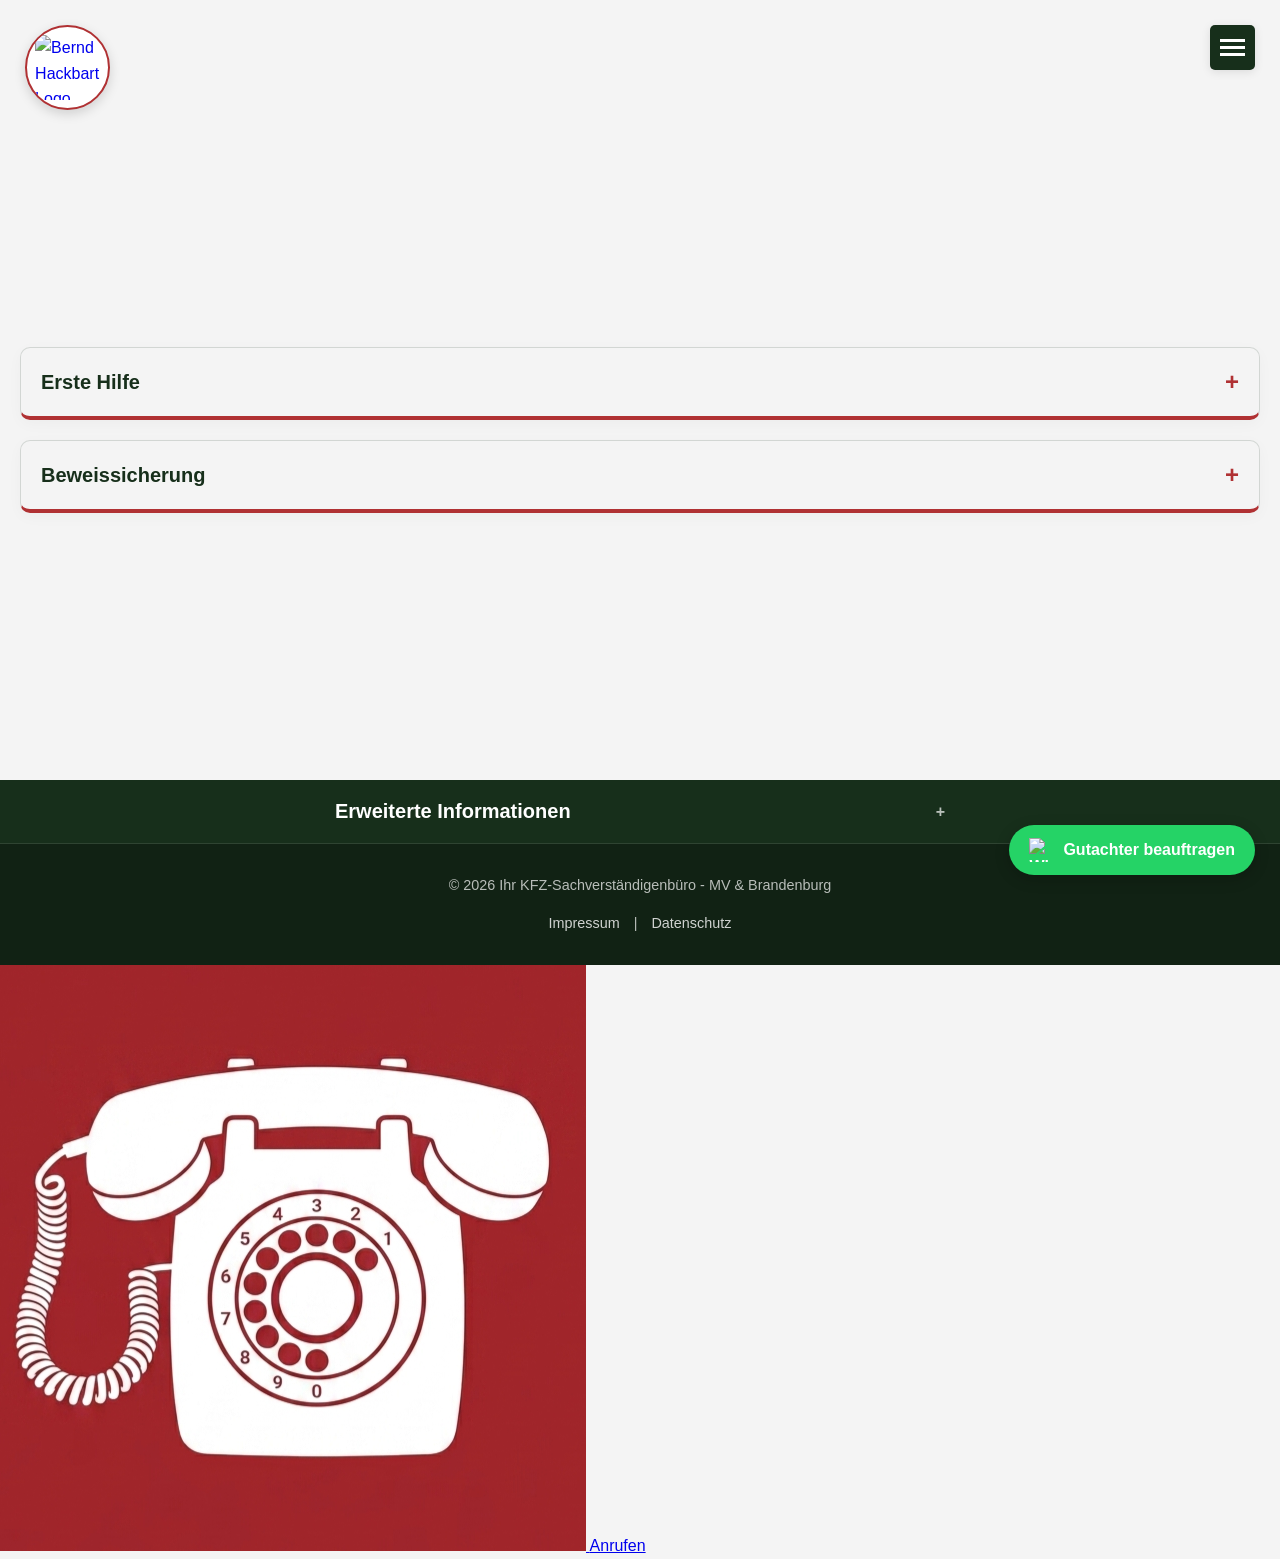
==== index.html @ ea321fab "Refactor logo link and side menu structure" ====
<!DOCTYPE html>
<html lang="de">
<head>
    <meta charset="UTF-8">
    <meta name="viewport" content="width=device-width, initial-scale=1.0">
    <title>KFZ-Gutachter Mecklenburg-Vorpommern & Brandenburg | Unfallhilfe</title>
    
    <meta name="description" content="Ihr unabhängiger KFZ-Sachverständiger in MV & Brandenburg. Schnelle Unfallhilfe, professionelle Beweissicherung & Schadengutachten. Jetzt kontaktieren!">
    
    <link rel="stylesheet" href="style.css">
</head>

<body>

<a href="index.html" class="logo-link">
    <div class="logo-circle">
        <img src="Bilder/logo.png" alt="Bernd Hackbarth Logo">
    </div>
</a>

<div id="menu-icon">
    <div class="bar"></div>
    <div class="bar"></div>
    <div class="bar"></div>
</div>

<div id="side-menu">
    <a href="index.html">Startseite</a>
    <a href="kontakt.html">Kontakt</a> <a href="leistungen.html">Leistungen</a>
    <a href="galerie.html">Fotogalerie</a>
    <a href="erfahrungen.html">Erfahrungen von Kunden</a>
</div>

<main class="content">
    <div class="minimal-wrap">
        
        <div class="acc-card">
            <button class="acc-header-btn">Erste Hilfe <span class="acc-icon">+</span></button>
            <div class="acc-panel">
                <ol>
                    <li><strong>Unfallstelle absichern:</strong> Warnweste, Warnblinkanlage, Warndreieck.</li>
                    <li><strong>Erste Hilfe:</strong> Verletzten helfen und 112 rufen.</li>
                    <li><strong>Polizei:</strong> Bei Schäden 110 wählen.</li>
                </ol>
            </div>
        </div>

        <div class="acc-card">
            <button class="acc-header-btn">Beweissicherung <span class="acc-icon">+</span></button>
            <div class="acc-panel">
                <ol>
                    <li><strong>Fotos:</strong> Unfallstelle und Schäden dokumentieren.</li>
                    <li><strong>Daten:</strong> Kennzeichen und Zeugen notieren.</li>
                    <li><strong>Keine Unterschrift:</strong> Keine Schuldanerkenntnisse vor Ort.</li>
                </ol>
            </div>
        </div>

    </div>
</main>

<div style="width: 100%; background-color: #172F1B; border-bottom: 1px solid rgba(255,255,255,0.1);">
    <button class="extra-info-btn acc-header-btn">
        Erweiterte Informationen <span class="acc-icon" style="font-size: 1rem; color: rgba(255,255,255,0.7);">+</span>
    </button>
    
    <div class="acc-panel" style="background-color: rgba(255, 255, 255, 0.95); color: #172F1B;">
        <div style="max-width: 650px; margin: 0 auto; padding: 30px 20px;">
            <h1>Ihr unabhängiger KFZ-Sachverständiger in MV & Brandenburg</h1>
            <p>Wir helfen Ihnen bei unverschuldeten Unfällen. Neutral, unabhängig und schnell vor Ort in ganz Mecklenburg-Vorpommern und Brandenburg.</p>
        </div>
    </div>
</div>

<footer>
    <div class="container">
        <span>© 2026 Ihr KFZ-Sachverständigenbüro - MV & Brandenburg</span>
        <div style="margin-top: 15px;">
            <a href="impressum.html">Impressum</a> |
            <a href="datenschutz.html">Datenschutz</a>
        </div>
    </div>
</footer>

<script src="script.js" defer></script>

<a href="https://wa.me/4915205270675" class="whatsapp-widget" target="_blank">
    <img src="https://upload.wikimedia.org/wikipedia/commons/6/6b/WhatsApp.svg" alt="WhatsApp">
    <span>Gutachter beauftragen</span>
</a>

<a href="tel:039812629866" class="phone-widget">
    <img src="Bilder/1781296524343.png" alt="Anrufen" class="phone-btn-img">
    <span>Anrufen</span>
</a>

</body>
</html>
---- style.css ----
/* ==========================================================================
1. GLOBALE EINSTELLUNGEN & RESET
========================================================================== */
* {
    margin: 0;
    padding: 0;
    box-sizing: border-box;
}

body {
    font-family: 'Helvetica Neue', Arial, sans-serif;
    background-color: #f4f4f4;
    color: #172F1B;
    line-height: 1.6;
}

.container {
    width: 90%;
    max-width: 1200px;
    margin: 0 auto;
    padding: 0 15px;
}

/* ==========================================================================
2. HERO-BEREICH & VIDEO-HINTERGRUND (Falls verwendet)
========================================================================== */
.hero {
    position: relative;
    height: 80vh;
    min-height: 500px;
    display: flex;
    align-items: center;
    justify-content: center;
    text-align: center;
    color: white;
    overflow: hidden;
}

.hero video {
    position: absolute;
    top: 50%;
    left: 50%;
    min-width: 100%;
    min-height: 100%;
    width: auto;
    height: auto;
    z-index: 1;
    transform: translate(-50%, -50%);
    object-fit: cover;
}

.hero-overlay {
    position: absolute;
    top: 0;
    left: 0;
    width: 100%;
    height: 100%;
    background-color: rgba(0, 0, 0, 0.4);
    z-index: 2;
}

/* ==========================================================================
3. BRANDING / DAS NEUE RUNDE LOGO
========================================================================== */
.logo-link {
    position: absolute;
    top: 25px;
    left: 25px;
    z-index: 1000;
    text-decoration: none;
}

.logo-circle {
    width: 85px;
    height: 85px;
    background-color: #ffffff;
    border-radius: 50%;
    display: flex;
    align-items: center;
    justify-content: center;
    overflow: hidden;
    box-shadow: 0 4px 12px rgba(0, 0, 0, 0.15);
    border: 2px solid #B03133; /* Roter Rahmen, passend zu deiner Akzentfarbe */
    transition: transform 0.3s ease, box-shadow 0.3s ease;
}

.logo-circle:hover {
    transform: scale(1.05);
    box-shadow: 0 6px 16px rgba(0, 0, 0, 0.2);
}

.logo-circle img {
    width: 80%;
    height: 80%;
    object-fit: contain; /* Verhindert das Verzerren des Logos */
}

/* ==========================================================================
4. NAVIGATION & MENÜ-ICON
========================================================================== */
#menu-icon {
    position: absolute;
    top: 25px;
    right: 25px;
    z-index: 1001;
    cursor: pointer;
    background: #172F1B;
    padding: 10px;
    border-radius: 5px;
    box-shadow: 0 2px 10px rgba(0,0,0,0.1);
}

#menu-icon .bar {
    width: 25px;
    height: 3px;
    background-color: white;
    margin: 4px 0;
    transition: 0.4s;
}

#side-menu {
    height: 100%;
    width: 0;
    position: fixed;
    z-index: 1000;
    top: 0;
    right: 0;
    background-color: #172F1B;
    overflow-x: hidden;
    transition: 0.5s;
    padding-top: 80px;
    box-shadow: -5px 0 15px rgba(0,0,0,0.1);
}

#side-menu a {
    padding: 15px 30px;
    text-decoration: none;
    font-size: 1.15rem;
    color: rgba(255, 255, 255, 0.85);
    display: block;
    transition: 0.3s;
    font-weight: bold;
    border-bottom: 1px solid rgba(255,255,255,0.05);
}

#side-menu a:hover {
    color: white;
    background-color: rgba(255,255,255,0.05);
    padding-left: 35px;
}

/* ==========================================================================
5. MAIN CONTENT LAYOUT
========================================================================== */
.content {
    min-height: calc(100vh - 120px);
    display: flex;
    align-items: center;
    justify-content: center;
    padding: 140px 20px 60px 20px; /* Oben genug Platz wegen des Logos */
}

/* ==========================================================================
6. FOOTER STYLING
========================================================================== */
footer {
    background-color: #112214;
    color: rgba(255, 255, 255, 0.7);
    padding: 30px 0;
    text-align: center;
    font-size: 0.9rem;
}

footer a {
    color: rgba(255, 255, 255, 0.8);
    text-decoration: none;
    margin: 0 10px;
    transition: color 0.3s;
}

footer a:hover {
    color: white;
}

/* ==========================================================================
7. WHATSAPP FLOATING WIDGET
========================================================================== */
.whatsapp-widget {
    position: fixed;
    bottom: 25px;
    right: 25px;
    background-color: #25D366;
    color: white;
    text-decoration: none;
    padding: 12px 20px;
    border-radius: 50px;
    display: flex;
    align-items: center;
    gap: 10px;
    font-weight: bold;
    box-shadow: 0 4px 15px rgba(0, 0, 0, 0.2);
    z-index: 999;
    transition: transform 0.3s ease, background-color 0.3s ease;
}

.whatsapp-widget:hover {
    transform: scale(1.05);
    background-color: #20ba5a;
}

.whatsapp-widget img {
    width: 24px;
    height: 24px;
}

/* ==========================================================================
8. ZENTRIERTE AKKORDEONS & ZUSATZ-BUTTON
========================================================================== */
.minimal-wrap { 
    width: 100%; \n    max-width: 650px; \n    margin: 0 auto; \n    display: flex; \n    flex-direction: column; \n    justify-content: center; \n}

.acc-card {
    background: transparent; 
    border: 1px solid rgba(23, 47, 27, 0.15); 
    border-radius: 10px;
    box-shadow: 0 4px 15px rgba(0,0,0,0.03);
    border-bottom: 4px solid #B03133;
    overflow: hidden;
}

.acc-card:first-child { margin-bottom: 20px; }

.acc-header-btn {
    width: 100%; background: none; border: none; padding: 20px;
    text-align: left; font-size: 1.25rem; font-weight: bold; color: #172F1B;
    cursor: pointer; display: flex; justify-content: space-between; align-items: center;
}

.acc-panel { 
    display: none; 
    padding: 0 20px 20px 20px; 
    background: transparent;
}

.acc-panel ol {
    padding-left: 20px;
}

.acc-panel li {
    margin-bottom: 12px;
    color: #333;
}

.acc-panel li a {
    color: #B03133;
    text-decoration: none;
    font-weight: bold;
}

.acc-icon {
    font-size: 1.5rem;
    color: #B03133;
    transition: transform 0.3s;
}

.extra-info-btn {
    color: white;
    max-width: 650px;
    margin: 0 auto;
}

/* ==========================================================================
9. RESPONSIVE DESIGN (MOBILOPTIMIERUNG)
========================================================================== */
@media (max-width: 600px) {
    .logo-circle {
        width: 65px;
        height: 65px;
        top: 15px;
        left: 15px;
    }
    
    .logo-link {
        top: 15px;
        left: 15px;
    }

    #menu-icon {
        top: 15px;
        right: 15px;
        padding: 8px;
    }

    .content {
        padding-top: 110px; /* Weniger Abstand nach oben auf Mobilgeräten */
    }

    .whatsapp-widget span {
        display: none; /* Text ausblenden, nur Icon anzeigen auf kleinen Displays */
    }

    .whatsapp-widget {
        padding: 12px;
        border-radius: 50%;
        bottom: 20px;
        right: 20px;
    }

    .whatsapp-widget img {
        width: 34px;
        height: 34px;
    }
}
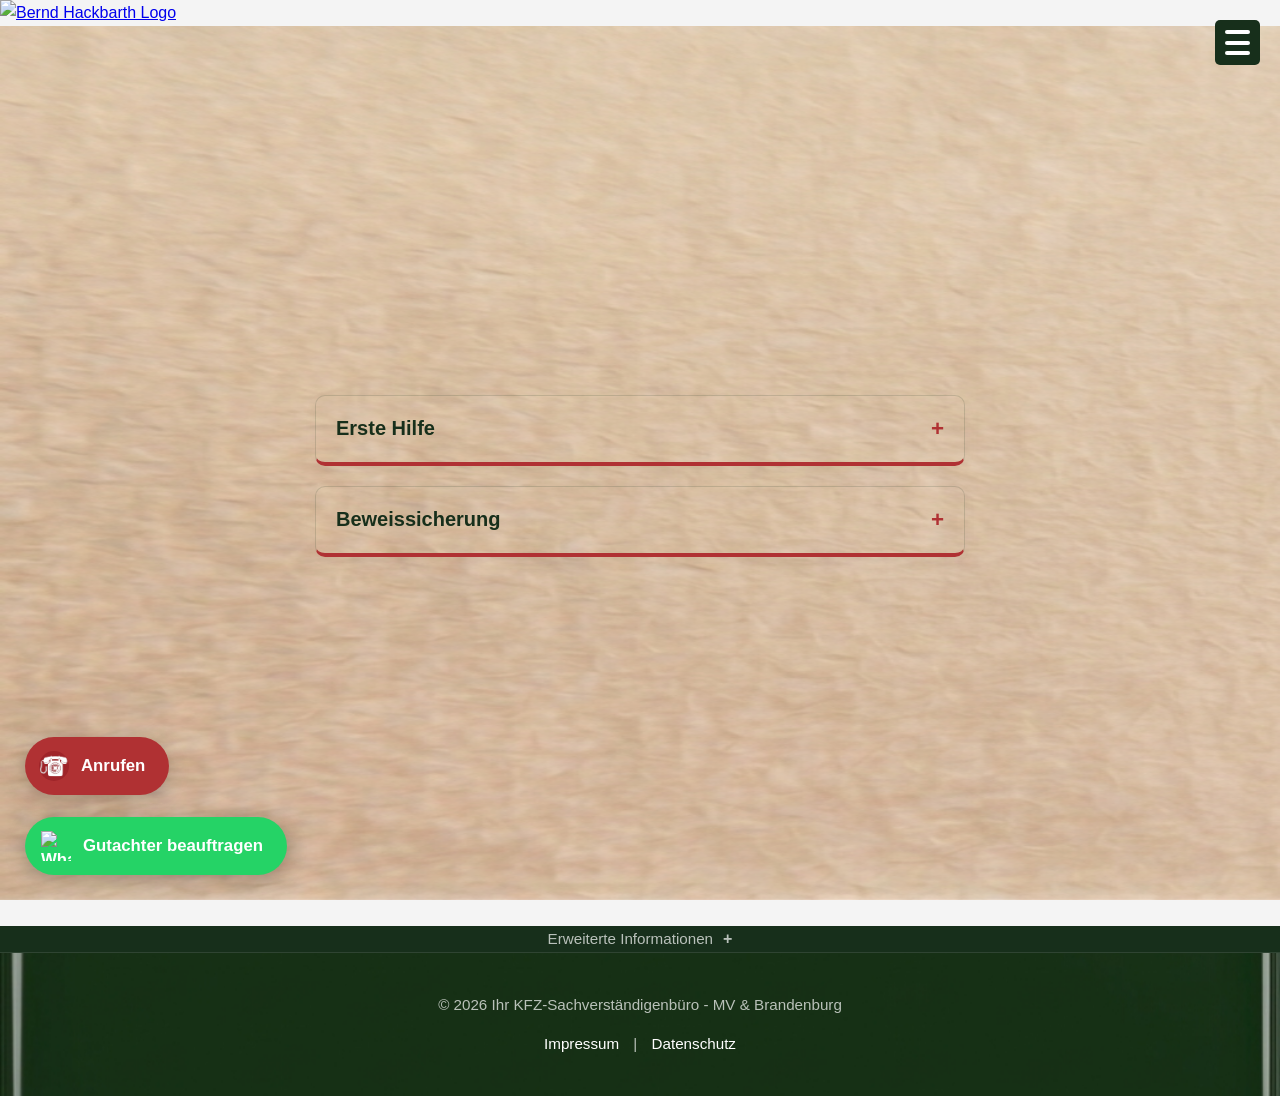
==== commit 9c240d37: "Refactor logo link and update menu items" ====
--- a/index.html
+++ b/index.html
@@ -12,10 +12,8 @@
 
 <body>
 
-<a href="index.html" class="logo-link">
-    <div class="logo-circle">
-        <img src="Bilder/logo.png" alt="Bernd Hackbarth Logo">
-    </div>
+<a href="index.html" class="logo-container">
+    <img src="Bilder/logo.png" alt="Bernd Hackbarth Logo">
 </a>
 
 <div id="menu-icon">
@@ -26,7 +24,8 @@
 
 <div id="side-menu">
     <a href="index.html">Startseite</a>
-    <a href="kontakt.html">Kontakt</a> <a href="leistungen.html">Leistungen</a>
+    <a href="kontakt.html">Contact</a>
+    <a href="leistungen.html">Leistungen</a>
     <a href="galerie.html">Fotogalerie</a>
     <a href="erfahrungen.html">Erfahrungen von Kunden</a>
 </div>
--- a/style.css
+++ b/style.css
@@ -22,7 +22,7 @@
 }
 
 /* ==========================================================================
-2. HERO-BEREICH & VIDEO-HINTERGRUND (Falls verwendet)
+2. HERO-BEREICH & VIDEO-HINTERGRUND
 ========================================================================== */
 .hero {
     position: relative;
@@ -55,169 +55,206 @@
     left: 0;
     width: 100%;
     height: 100%;
-    background-color: rgba(0, 0, 0, 0.4);
+    background: rgba(23, 47, 27, 0.7);
     z-index: 2;
 }
 
-/* ==========================================================================
-3. BRANDING / DAS NEUE RUNDE LOGO
-========================================================================== */
-.logo-link {
-    position: absolute;
-    top: 25px;
-    left: 25px;
-    z-index: 1000;
+.hero .container {
+    position: relative;
+    z-index: 3;
+}
+
+.region-badge {
+    display: inline-block;
+    background-color: #B03133;
+    color: white;
+    padding: 6px 15px;
+    border-radius: 20px;
+    font-weight: bold;
+    font-size: 0.9rem;
+    margin-bottom: 20px;
+    text-transform: uppercase;
+    letter-spacing: 1px;
+}
+
+.hero h1 {
+    font-size: 2.8rem;
+    font-weight: 700;
+    margin-bottom: 20px;
+    text-shadow: 2px 2px 4px rgba(0,0,0,0.6);
+}
+
+.promo-text {
+    font-size: 1.25rem;
+    max-width: 800px;
+    margin: 0 auto 30px auto;
+    text-shadow: 1px 1px 2px rgba(0,0,0,0.5);
+}
+
+.cta-button {
+    display: inline-block;
+    background-color: #B03133;
+    color: white !important;
     text-decoration: none;
-}
-
-.logo-circle {
-    width: 85px;
-    height: 85px;
-    background-color: #ffffff;
-    border-radius: 50%;
+    padding: 16px 32px;
+    font-size: 1.2rem;
+    font-weight: bold;
+    border-radius: 5px;
+    box-shadow: 0 4px 15px rgba(176, 49, 51, 0.4);
+    transition: transform 0.2s, background-color 0.2s;
+}
+
+.cta-button:hover {
+    background-color: #8c2426;
+    transform: translateY(-2px);
+}
+
+/* ==========================================================================
+3. HAUPTINHALT & PAPIERHINTERGRUND (FIXIERT & GESTRECKT)
+========================================================================== */
+.content {
+    background-image: url('Bilder/1781190149157(2).png');
+    background-position: center center;
+    background-repeat: no-repeat;
+    background-size: 100% 100%; 
+    background-attachment: fixed;
+    min-height: 100vh;
     display: flex;
     align-items: center;
     justify-content: center;
-    overflow: hidden;
-    box-shadow: 0 4px 12px rgba(0, 0, 0, 0.15);
-    border: 2px solid #B03133; /* Roter Rahmen, passend zu deiner Akzentfarbe */
-    transition: transform 0.3s ease, box-shadow 0.3s ease;
-}
-
-.logo-circle:hover {
-    transform: scale(1.05);
-    box-shadow: 0 6px 16px rgba(0, 0, 0, 0.2);
-}
-
-.logo-circle img {
-    width: 80%;
-    height: 80%;
-    object-fit: contain; /* Verhindert das Verzerren des Logos */
-}
-
-/* ==========================================================================
-4. NAVIGATION & MENÜ-ICON
-========================================================================== */
-#menu-icon {
-    position: absolute;
-    top: 25px;
-    right: 25px;
-    z-index: 1001;
-    cursor: pointer;
-    background: #172F1B;
-    padding: 10px;
-    border-radius: 5px;
-    box-shadow: 0 2px 10px rgba(0,0,0,0.1);
-}
-
-#menu-icon .bar {
-    width: 25px;
-    height: 3px;
-    background-color: white;
-    margin: 4px 0;
-    transition: 0.4s;
-}
-
-#side-menu {
-    height: 100%;
-    width: 0;
-    position: fixed;
-    z-index: 1000;
-    top: 0;
-    right: 0;
-    background-color: #172F1B;
-    overflow-x: hidden;
-    transition: 0.5s;
-    padding-top: 80px;
-    box-shadow: -5px 0 15px rgba(0,0,0,0.1);
-}
-
-#side-menu a {
-    padding: 15px 30px;
-    text-decoration: none;
-    font-size: 1.15rem;
-    color: rgba(255, 255, 255, 0.85);
-    display: block;
-    transition: 0.3s;
-    font-weight: bold;
-    border-bottom: 1px solid rgba(255,255,255,0.05);
-}
-
-#side-menu a:hover {
-    color: white;
-    background-color: rgba(255,255,255,0.05);
-    padding-left: 35px;
-}
-
-/* ==========================================================================
-5. MAIN CONTENT LAYOUT
-========================================================================== */
-.content {
-    min-height: calc(100vh - 120px);
-    display: flex;
-    align-items: center;
-    justify-content: center;
-    padding: 140px 20px 60px 20px; /* Oben genug Platz wegen des Logos */
-}
-
-/* ==========================================================================
-6. FOOTER STYLING
-========================================================================== */
-footer {
-    background-color: #112214;
-    color: rgba(255, 255, 255, 0.7);
-    padding: 30px 0;
-    text-align: center;
-    font-size: 0.9rem;
-}
-
-footer a {
-    color: rgba(255, 255, 255, 0.8);
-    text-decoration: none;
-    margin: 0 10px;
-    transition: color 0.3s;
-}
-
-footer a:hover {
-    color: white;
-}
-
-/* ==========================================================================
-7. WHATSAPP FLOATING WIDGET
+    padding: 40px 0;
+}
+
+/* ==========================================================================
+4. WHATSAPP & TELEFON WIDGETS (VERGRÖSSERT)
 ========================================================================== */
 .whatsapp-widget {
     position: fixed;
     bottom: 25px;
-    right: 25px;
-    background-color: #25D366;
-    color: white;
+    left: 25px;
+    background-color: #25d366;
+    color: white;
+    padding: 14px 24px 14px 16px; /* Mehr Padding für einen größeren Button */
+    border-radius: 50px;
+    display: flex;
+    align-items: center;
+    gap: 12px;
     text-decoration: none;
-    padding: 12px 20px;
+    font-weight: bold;
+    font-size: 1.05rem; /* Schrift etwas größer */
+    box-shadow: 0 4px 20px rgba(0,0,0,0.25);
+    z-index: 9999;
+    transition: transform 0.3s ease;
+}
+
+.whatsapp-widget:hover { transform: scale(1.05); }
+.whatsapp-widget img { width: 30px; height: 30px; } /* Icon vergrößert */
+
+.phone-widget {
+    position: fixed;
+    bottom: 105px; /* Höher gesetzt, damit Platz zum größeren WhatsApp-Button ist */
+    left: 25px;
+    background-color: #B03133; 
+    color: white;
+    padding: 14px 24px 14px 14px; /* Innenabstand erhöht */
     border-radius: 50px;
     display: flex;
     align-items: center;
-    gap: 10px;
-    font-weight: bold;
-    box-shadow: 0 4px 15px rgba(0, 0, 0, 0.2);
-    z-index: 999;
-    transition: transform 0.3s ease, background-color 0.3s ease;
-}
-
-.whatsapp-widget:hover {
-    transform: scale(1.05);
-    background-color: #20ba5a;
-}
-
-.whatsapp-widget img {
-    width: 24px;
-    height: 24px;
+    gap: 12px;
+    text-decoration: none;
+    font-weight: bold;
+    font-size: 1.05rem;
+    box-shadow: 0 4px 20px rgba(0,0,0,0.25);
+    z-index: 9999;
+    transition: transform 0.3s ease;
+    overflow: hidden; /* Schneidet das Bild sauber ab, wenn es rund wird */
+}
+.phone-widget:hover { transform: scale(1.05); background-color: #8c2426; }
+
+/* Telefon-Bild füllt jetzt auf Mobilgeräten den kompletten runden Button aus */
+.phone-btn-img { 
+    width: 30px; 
+    height: 30px; 
+    border-radius: 50%; 
+    object-fit: cover; 
+}
+
+/* ==========================================================================
+5. NAVIGATION
+========================================================================== */
+#menu-icon {
+    position: fixed; top: 20px; right: 20px; width: 45px; height: 45px;
+    background-color: #172F1B; border-radius: 5px; padding: 10px; cursor: pointer;
+    z-index: 10001; display: flex; flex-direction: column; justify-content: space-between;
+}
+#menu-icon .bar { width: 100%; height: 4px; background-color: white; border-radius: 2px; }
+
+#side-menu {
+    position: fixed; top: 0; right: -250px; width: 250px; height: 100%;
+    background-color: #172F1B; padding-top: 80px; z-index: 10000; transition: 0.4s;
+}
+#side-menu a { display: block; padding: 15px 25px; color: white; text-decoration: none; border-bottom: 1px solid rgba(255,255,255,0.05); }
+
+/* ==========================================================================
+6. FOOTER
+========================================================================== */
+footer {
+    background-image: url('Bilder/1781263694012(1).png');
+    background-position: center center;
+    background-size: cover; 
+    color: rgba(255,255,255,0.7);
+    padding: 40px 0;
+    text-align: center;
+    font-size: 0.95rem;
+    border-top: none;
+}
+footer a { color: white; text-decoration: none; margin: 0 10px; }
+footer a:hover { color: #B03133; }
+
+/* ==========================================================================
+7. RESPONSIVE (MOBIL-VORSCHRIFTEN GEÄNDERT)
+========================================================================== */
+@media (max-width: 768px) {
+    .hero h1 { font-size: 1.9rem; }
+    
+    /* Blendet auf dem Smartphone die Texte aus */
+    .whatsapp-widget span, .phone-widget span { display: none; }
+    
+    /* Macht die Buttons auf dem Handy zu großen, perfekten Kreisen */
+    .whatsapp-widget, .phone-widget { 
+        padding: 0; 
+        width: 60px;   /* Deutlich größer auf dem Handy (vorher 49px) */
+        height: 60px;  /* Deutlich größer auf dem Handy (vorher 49px) */
+        justify-content: center; 
+        border-radius: 50%; 
+    }
+    
+    /* Das Telefon-Bild nimmt jetzt 100% des runden Buttons ein und verdrängt den roten Rand */
+    .phone-widget .phone-btn-img {
+        width: 100%;
+        height: 100%;
+        border-radius: 50%;
+        object-fit: cover;
+    }
+    
+    /* Passt das WhatsApp-Icon auf dem Handy proportional an */
+    .whatsapp-widget img {
+        width: 34px;
+        height: 34px;
+    }
 }
 
 /* ==========================================================================
 8. ZENTRIERTE AKKORDEONS & ZUSATZ-BUTTON
 ========================================================================== */
 .minimal-wrap { 
-    width: 100%; \n    max-width: 650px; \n    margin: 0 auto; \n    display: flex; \n    flex-direction: column; \n    justify-content: center; \n}
+    width: 100%; 
+    max-width: 650px; 
+    margin: 0 auto; 
+    display: flex; 
+    flex-direction: column; 
+    justify-content: center; 
+}
 
 .acc-card {
     background: transparent; 
@@ -239,75 +276,17 @@
 .acc-panel { 
     display: none; 
     padding: 0 20px 20px 20px; 
-    background: transparent;
-}
-
-.acc-panel ol {
-    padding-left: 20px;
-}
-
-.acc-panel li {
-    margin-bottom: 12px;
-    color: #333;
-}
-
-.acc-panel li a {
-    color: #B03133;
-    text-decoration: none;
-    font-weight: bold;
-}
-
-.acc-icon {
-    font-size: 1.5rem;
-    color: #B03133;
-    transition: transform 0.3s;
-}
-
+    background: transparent; 
+    color: #172F1B; 
+}
+
+.acc-icon { font-size: 1.4rem; color: #B03133; font-weight: bold; }
+
+/* FLACHER ZENTRIERTER BUTTON */
 .extra-info-btn {
-    color: white;
-    max-width: 650px;
-    margin: 0 auto;
-}
-
-/* ==========================================================================
-9. RESPONSIVE DESIGN (MOBILOPTIMIERUNG)
-========================================================================== */
-@media (max-width: 600px) {
-    .logo-circle {
-        width: 65px;
-        height: 65px;
-        top: 15px;
-        left: 15px;
-    }
-    
-    .logo-link {
-        top: 15px;
-        left: 15px;
-    }
-
-    #menu-icon {
-        top: 15px;
-        right: 15px;
-        padding: 8px;
-    }
-
-    .content {
-        padding-top: 110px; /* Weniger Abstand nach oben auf Mobilgeräten */
-    }
-
-    .whatsapp-widget span {
-        display: none; /* Text ausblenden, nur Icon anzeigen auf kleinen Displays */
-    }
-
-    .whatsapp-widget {
-        padding: 12px;
-        border-radius: 50%;
-        bottom: 20px;
-        right: 20px;
-    }
-
-    .whatsapp-widget img {
-        width: 34px;
-        height: 34px;
-    }
-}
+    width: 100%; background-color: #172F1B; color: rgba(255,255,255,0.7);
+    padding: 4px 25px; font-size: 0.95rem; font-weight: normal;
+    display: flex; justify-content: center; align-items: center; gap: 10px; cursor: pointer; border: none;
+}
+
+}
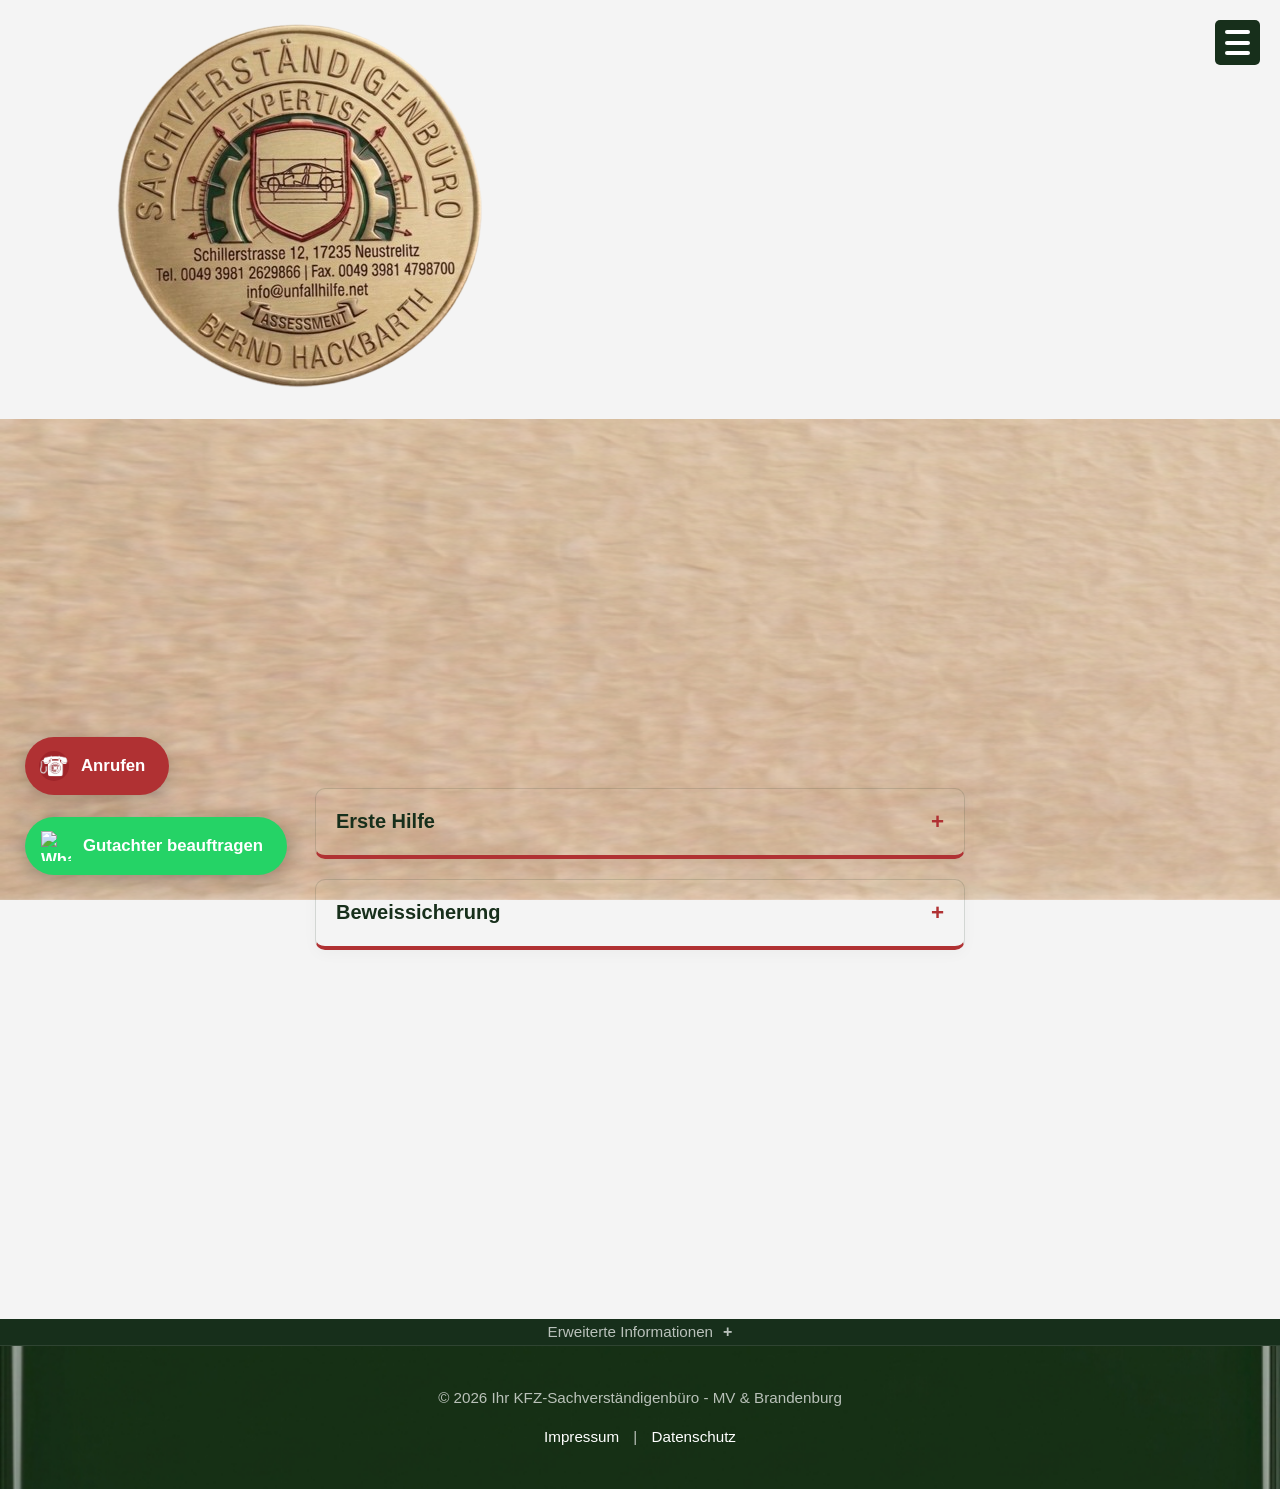
==== commit 8c713b8c: "Fix logo image filename case sensitivity" ====
--- a/index.html
+++ b/index.html
@@ -13,7 +13,7 @@
 <body>
 
 <a href="index.html" class="logo-container">
-    <img src="Bilder/logo.png" alt="Bernd Hackbarth Logo">
+    <img src="Bilder/Logo.png" alt="Bernd Hackbarth Logo">
 </a>
 
 <div id="menu-icon">
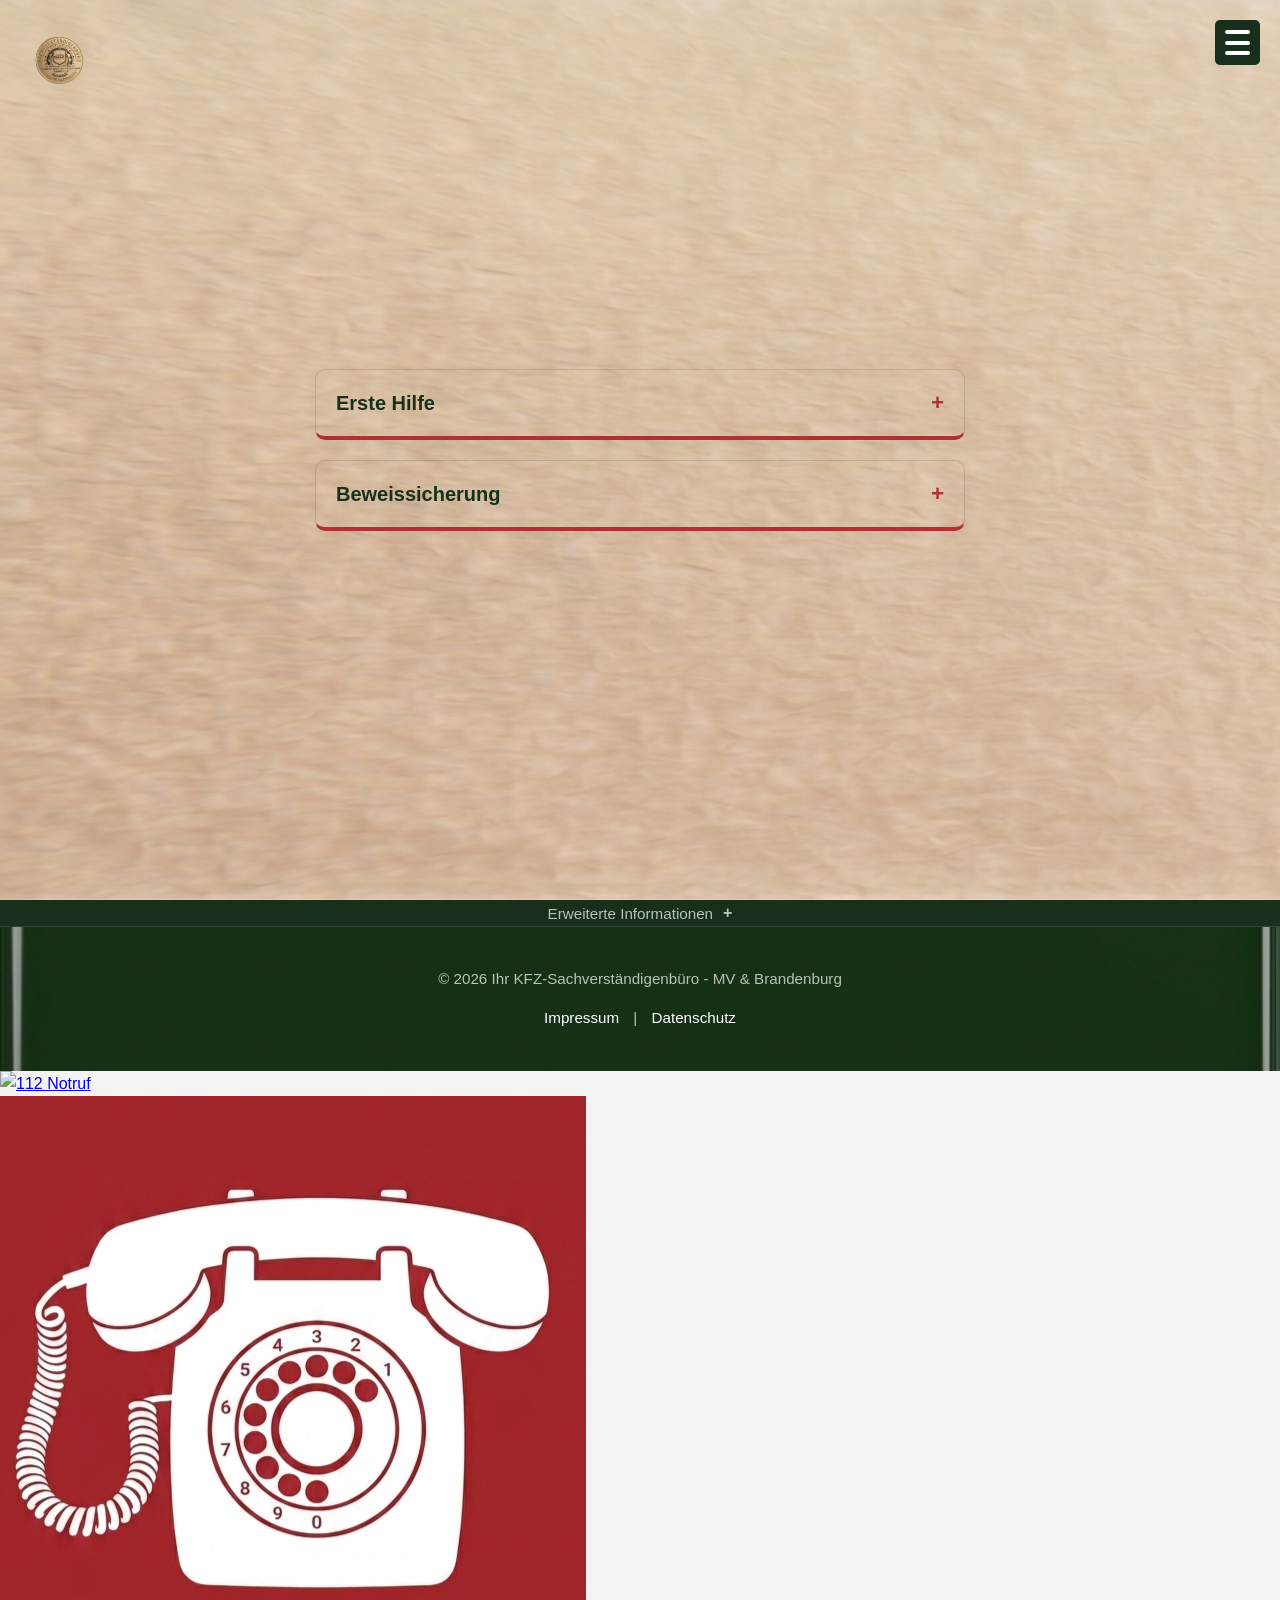
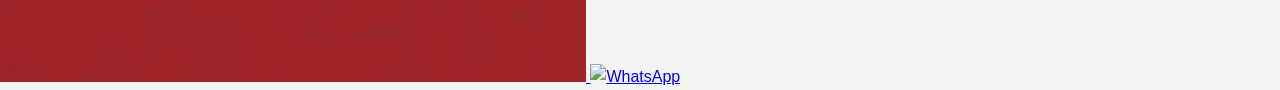
==== commit e044d16a: "Update buttons with data-type attributes" ====
--- a/index.html
+++ b/index.html
@@ -34,7 +34,7 @@
     <div class="minimal-wrap">
         
         <div class="acc-card">
-            <button class="acc-header-btn">Erste Hilfe <span class="acc-icon">+</span></button>
+            <button class="acc-header-btn" data-type="erste-hilfe">Erste Hilfe <span class="acc-icon">+</span></button>
             <div class="acc-panel">
                 <ol>
                     <li><strong>Unfallstelle absichern:</strong> Warnweste, Warnblinkanlage, Warndreieck.</li>
@@ -45,7 +45,7 @@
         </div>
 
         <div class="acc-card">
-            <button class="acc-header-btn">Beweissicherung <span class="acc-icon">+</span></button>
+            <button class="acc-header-btn" data-type="gutachter">Beweissicherung <span class="acc-icon">+</span></button>
             <div class="acc-panel">
                 <ol>
                     <li><strong>Fotos:</strong> Unfallstelle und Schäden dokumentieren.</li>
@@ -59,7 +59,7 @@
 </main>
 
 <div style="width: 100%; background-color: #172F1B; border-bottom: 1px solid rgba(255,255,255,0.1);">
-    <button class="extra-info-btn acc-header-btn">
+    <button class="extra-info-btn acc-header-btn" data-type="extra">
         Erweiterte Informationen <span class="acc-icon" style="font-size: 1rem; color: rgba(255,255,255,0.7);">+</span>
     </button>
     
@@ -83,15 +83,19 @@
 
 <script src="script.js" defer></script>
 
-<a href="https://wa.me/4915205270675" class="whatsapp-widget" target="_blank">
-    <img src="https://upload.wikimedia.org/wikipedia/commons/6/6b/WhatsApp.svg" alt="WhatsApp">
-    <span>Gutachter beauftragen</span>
+
+<a href="tel:112" id="sticky-notruf" class="dynamic-sticky-bar">
+    <img src="Bilder/dein_generiertes_notruf_bild.png" alt="112 Notruf">
 </a>
 
-<a href="tel:039812629866" class="phone-widget">
-    <img src="Bilder/1781296524343.png" alt="Anrufen" class="phone-btn-img">
-    <span>Anrufen</span>
-</a>
+<div id="sticky-gutachter" class="dynamic-sticky-bar">
+    <a href="tel:039812629866" class="gutachter-btn call">
+        <img src="Bilder/1781296524343.png" alt="Papa anrufen">
+    </a>
+    <a href="https://wa.me/4915205270675" class="gutachter-btn whatsapp" target="_blank">
+        <img src="https://upload.wikimedia.org/wikipedia/commons/6/6b/WhatsApp.svg" alt="WhatsApp">
+    </a>
+</div>
 
 </body>
 </html>
--- a/style.css
+++ b/style.css
@@ -182,6 +182,23 @@
 /* ==========================================================================
 5. NAVIGATION
 ========================================================================== */
+/* Positioniert das Logo fest oben links über dem Hintergrund, ohne Platz zu fressen */
+.logo-container {
+    position: fixed;
+    top: 20px;
+    left: 20px;
+    z-index: 10001;
+    display: block;
+    width: 80px; /* Saubere Größe für das runde Abzeichen */
+    height: 80px;
+}
+
+.logo-container img {
+    width: 100%;
+    height: 100%;
+    object-fit: contain;
+}
+
 #menu-icon {
     position: fixed; top: 20px; right: 20px; width: 45px; height: 45px;
     background-color: #172F1B; border-radius: 5px; padding: 10px; cursor: pointer;
@@ -217,6 +234,14 @@
 @media (max-width: 768px) {
     .hero h1 { font-size: 1.9rem; }
     
+    /* Passt die Logo-Größe für Smartphones leicht an */
+    .logo-container {
+        width: 65px;
+        height: 65px;
+        top: 15px;
+        left: 15px;
+    }
+    
     /* Blendet auf dem Smartphone die Texte aus */
     .whatsapp-widget span, .phone-widget span { display: none; }
     
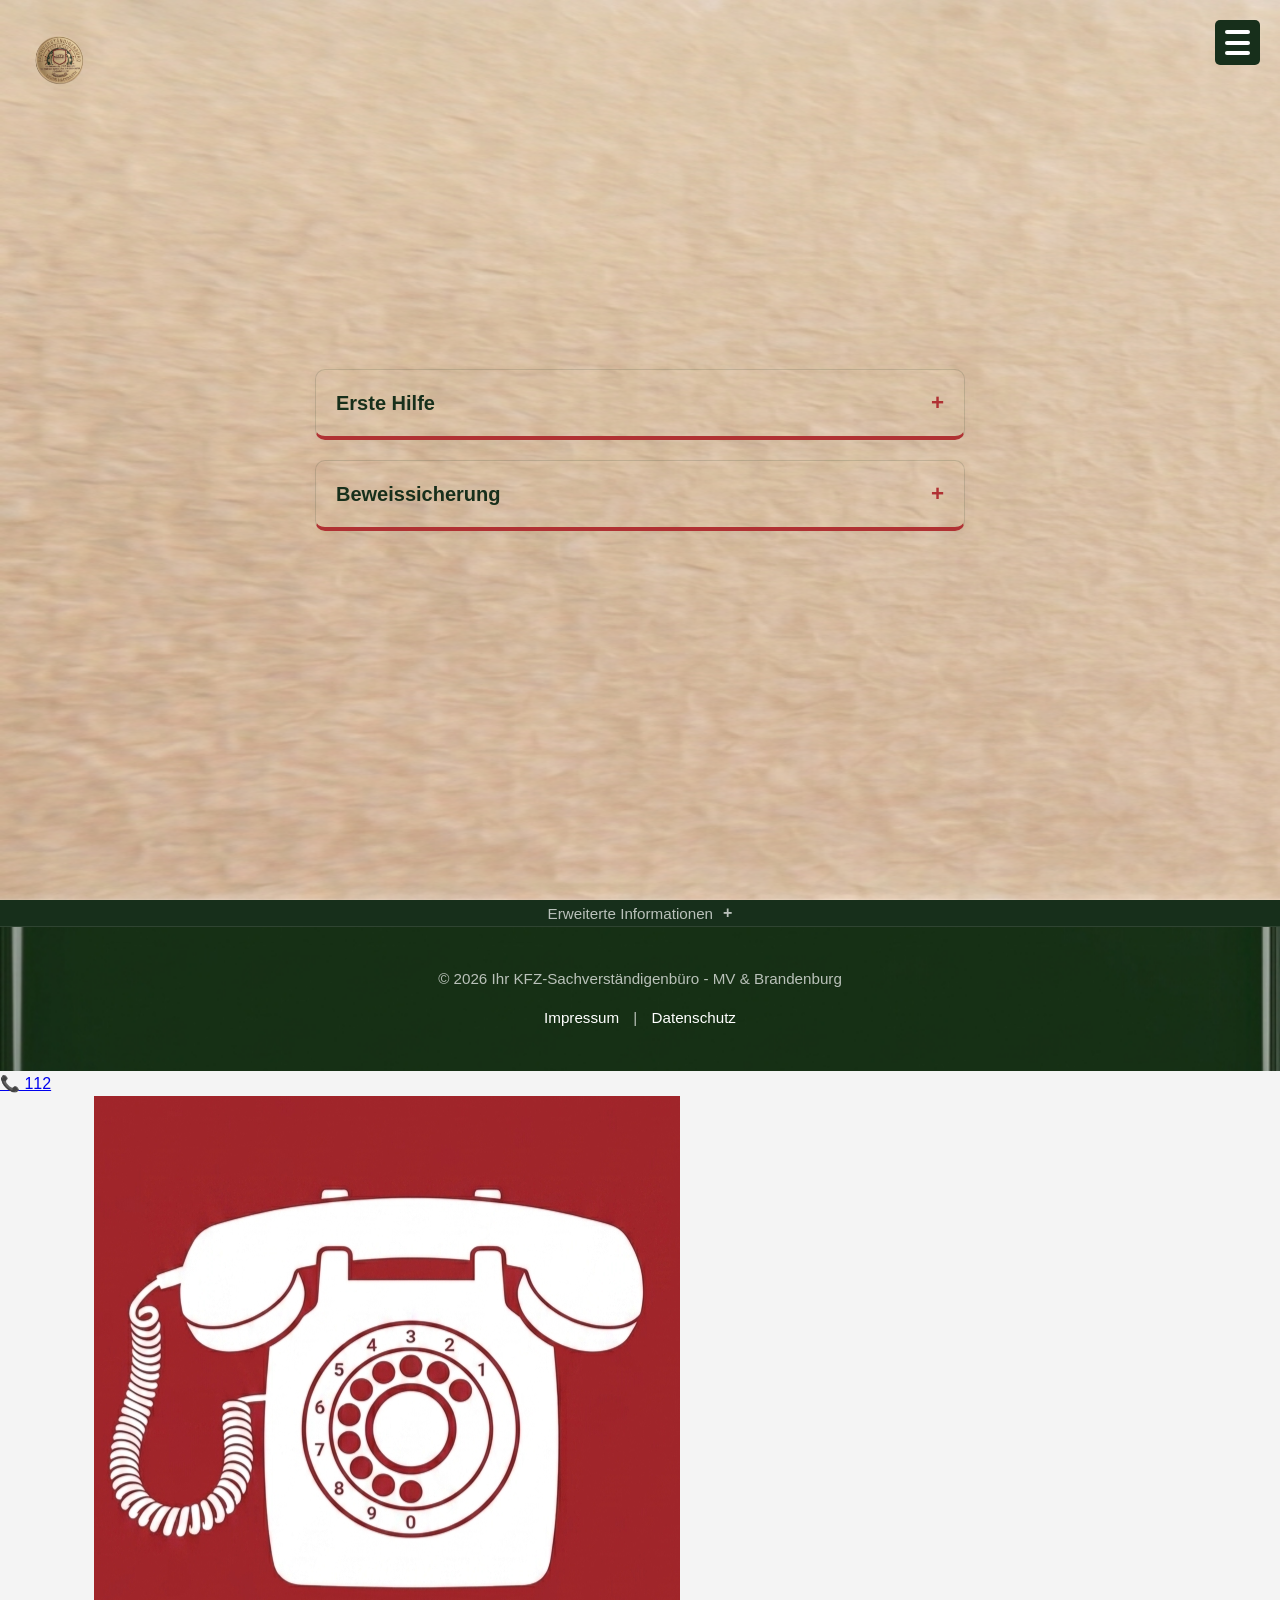
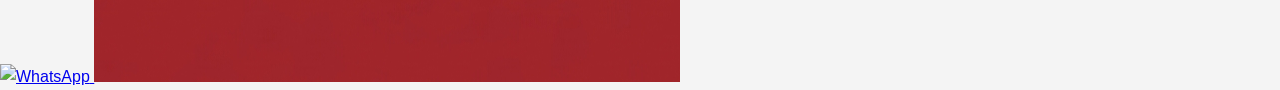
==== commit e9ca108a: "Refactor emergency contact buttons in index.html" ====
--- a/index.html
+++ b/index.html
@@ -4,12 +4,9 @@
     <meta charset="UTF-8">
     <meta name="viewport" content="width=device-width, initial-scale=1.0">
     <title>KFZ-Gutachter Mecklenburg-Vorpommern & Brandenburg | Unfallhilfe</title>
-    
     <meta name="description" content="Ihr unabhängiger KFZ-Sachverständiger in MV & Brandenburg. Schnelle Unfallhilfe, professionelle Beweissicherung & Schadengutachten. Jetzt kontaktieren!">
-    
     <link rel="stylesheet" href="style.css">
 </head>
-
 <body>
 
 <a href="index.html" class="logo-container">
@@ -62,7 +59,6 @@
     <button class="extra-info-btn acc-header-btn" data-type="extra">
         Erweiterte Informationen <span class="acc-icon" style="font-size: 1rem; color: rgba(255,255,255,0.7);">+</span>
     </button>
-    
     <div class="acc-panel" style="background-color: rgba(255, 255, 255, 0.95); color: #172F1B;">
         <div style="max-width: 650px; margin: 0 auto; padding: 30px 20px;">
             <h1>Ihr unabhängiger KFZ-Sachverständiger in MV & Brandenburg</h1>
@@ -81,21 +77,21 @@
     </div>
 </footer>
 
-<script src="script.js" defer></script>
-
-
-<a href="tel:112" id="sticky-notruf" class="dynamic-sticky-bar">
-    <img src="Bilder/dein_generiertes_notruf_bild.png" alt="112 Notruf">
+<a href="tel:112" id="floating-notruf" class="fab-container">
+    <div class="fab-btn call-emergency">
+        <span class="fab-icon">📞 112</span>
+    </div>
 </a>
 
-<div id="sticky-gutachter" class="dynamic-sticky-bar">
-    <a href="tel:039812629866" class="gutachter-btn call">
-        <img src="Bilder/1781296524343.png" alt="Papa anrufen">
+<div id="floating-gutachter" class="fab-container-stack">
+    <a href="https://wa.me/4915205270675" class="fab-btn whatsapp" target="_blank">
+        <img src="https://upload.wikimedia.org/wikipedia/commons/6/6b/WhatsApp.svg" alt="WhatsApp">
     </a>
-    <a href="https://wa.me/4915205270675" class="gutachter-btn whatsapp" target="_blank">
-        <img src="https://upload.wikimedia.org/wikipedia/commons/6/6b/WhatsApp.svg" alt="WhatsApp">
+    <a href="tel:039812629866" class="fab-btn gutachter-call">
+        <img src="Bilder/1781296524343.png" alt="Gutachter Anrufen">
     </a>
 </div>
 
+<script src="script.js" defer></script>
 </body>
 </html>
--- a/style.css
+++ b/style.css
@@ -12,6 +12,7 @@
     background-color: #f4f4f4;
     color: #172F1B;
     line-height: 1.6;
+    transition: padding-bottom 0.3s ease; /* Puffer für die Sticky-Leisten unten */
 }
 
 .container {
@@ -126,70 +127,85 @@
 }
 
 /* ==========================================================================
-4. WHATSAPP & TELEFON WIDGETS (VERGRÖSSERT)
-========================================================================== */
-.whatsapp-widget {
+4. NEU: DYNAMISCHE STRIP-BUTTONS AM UNTEREN RAND (Vollbildbreite)
+========================================================================== */
+.dynamic-sticky-bar {
     position: fixed;
-    bottom: 25px;
-    left: 25px;
-    background-color: #25d366;
-    color: white;
-    padding: 14px 24px 14px 16px; /* Mehr Padding für einen größeren Button */
-    border-radius: 50px;
+    bottom: 0;
+    left: 0;
+    width: 100%;
+    height: 75px;
+    z-index: 9999;
+    display: none; /* Standardmäßig komplett unsichtbar */
+    box-shadow: 0 -4px 20px rgba(0,0,0,0.2);
+}
+
+/* JS schaltet diese Klasse aktiv, wenn ein Bereich geöffnet wird */
+.dynamic-sticky-bar.active {
     display: flex;
+}
+
+/* NOTRUF-STRIP (Volle Breite, dein Standard-Rot) */
+#sticky-notruf {
+    background-color: #B03133;
+    justify-content: center;
     align-items: center;
-    gap: 12px;
     text-decoration: none;
-    font-weight: bold;
-    font-size: 1.05rem; /* Schrift etwas größer */
-    box-shadow: 0 4px 20px rgba(0,0,0,0.25);
-    z-index: 9999;
-    transition: transform 0.3s ease;
-}
-
-.whatsapp-widget:hover { transform: scale(1.05); }
-.whatsapp-widget img { width: 30px; height: 30px; } /* Icon vergrößert */
-
-.phone-widget {
-    position: fixed;
-    bottom: 105px; /* Höher gesetzt, damit Platz zum größeren WhatsApp-Button ist */
-    left: 25px;
-    background-color: #B03133; 
-    color: white;
-    padding: 14px 24px 14px 14px; /* Innenabstand erhöht */
-    border-radius: 50px;
+}
+
+#sticky-notruf img {
+    height: 100%;
+    width: auto;
+    object-fit: contain;
+}
+
+/* GUTACHTER-STRIP (Geteilte Ansicht für Anrufen & WhatsApp) */
+#sticky-gutachter {
+    background-color: #172F1B; /* Neutraler dunkler Ton als Basis */
+}
+
+.gutachter-btn {
+    flex: 1;
     display: flex;
+    justify-content: center;
     align-items: center;
-    gap: 12px;
-    text-decoration: none;
-    font-weight: bold;
-    font-size: 1.05rem;
-    box-shadow: 0 4px 20px rgba(0,0,0,0.25);
-    z-index: 9999;
-    transition: transform 0.3s ease;
-    overflow: hidden; /* Schneidet das Bild sauber ab, wenn es rund wird */
-}
-.phone-widget:hover { transform: scale(1.05); background-color: #8c2426; }
-
-/* Telefon-Bild füllt jetzt auf Mobilgeräten den kompletten runden Button aus */
-.phone-btn-img { 
-    width: 30px; 
-    height: 30px; 
-    border-radius: 50%; 
-    object-fit: cover; 
+    height: 100%;
+    transition: background-color 0.2s ease;
+}
+
+.gutachter-btn.call {
+    background-color: #B03133; /* Papas Telefon-Rot */
+}
+.gutachter-btn.call:hover { background-color: #8c2426; }
+
+.gutachter-btn.whatsapp {
+    background-color: #25d366; /* WhatsApp Grün */
+}
+.gutachter-btn.whatsapp:hover { background-color: #1ebd59; }
+
+.gutachter-btn img {
+    height: 45px;
+    width: 45px;
+    object-fit: contain;
+}
+
+/* Wenn Papa-Anrufen aktiv ist, soll das Bild wie auf dem Handy den Button füllen */
+.gutachter-btn.call img {
+    height: 100%;
+    width: 100%;
+    object-fit: cover;
 }
 
 /* ==========================================================================
 5. NAVIGATION
 ========================================================================== */
-/* Positioniert das Logo fest oben links über dem Hintergrund, ohne Platz zu fressen */
 .logo-container {
     position: fixed;
     top: 20px;
     left: 20px;
     z-index: 10001;
     display: block;
-    width: 80px; /* Saubere Größe für das runde Abzeichen */
+    width: 80px; 
     height: 80px;
 }
 
@@ -229,43 +245,16 @@
 footer a:hover { color: #B03133; }
 
 /* ==========================================================================
-7. RESPONSIVE (MOBIL-VORSCHRIFTEN GEÄNDERT)
+7. RESPONSIVE
 ========================================================================== */
 @media (max-width: 768px) {
     .hero h1 { font-size: 1.9rem; }
     
-    /* Passt die Logo-Größe für Smartphones leicht an */
     .logo-container {
         width: 65px;
         height: 65px;
         top: 15px;
         left: 15px;
-    }
-    
-    /* Blendet auf dem Smartphone die Texte aus */
-    .whatsapp-widget span, .phone-widget span { display: none; }
-    
-    /* Macht die Buttons auf dem Handy zu großen, perfekten Kreisen */
-    .whatsapp-widget, .phone-widget { 
-        padding: 0; 
-        width: 60px;   /* Deutlich größer auf dem Handy (vorher 49px) */
-        height: 60px;  /* Deutlich größer auf dem Handy (vorher 49px) */
-        justify-content: center; 
-        border-radius: 50%; 
-    }
-    
-    /* Das Telefon-Bild nimmt jetzt 100% des runden Buttons ein und verdrängt den roten Rand */
-    .phone-widget .phone-btn-img {
-        width: 100%;
-        height: 100%;
-        border-radius: 50%;
-        object-fit: cover;
-    }
-    
-    /* Passt das WhatsApp-Icon auf dem Handy proportional an */
-    .whatsapp-widget img {
-        width: 34px;
-        height: 34px;
     }
 }
 
@@ -313,5 +302,3 @@
     padding: 4px 25px; font-size: 0.95rem; font-weight: normal;
     display: flex; justify-content: center; align-items: center; gap: 10px; cursor: pointer; border: none;
 }
-
-}
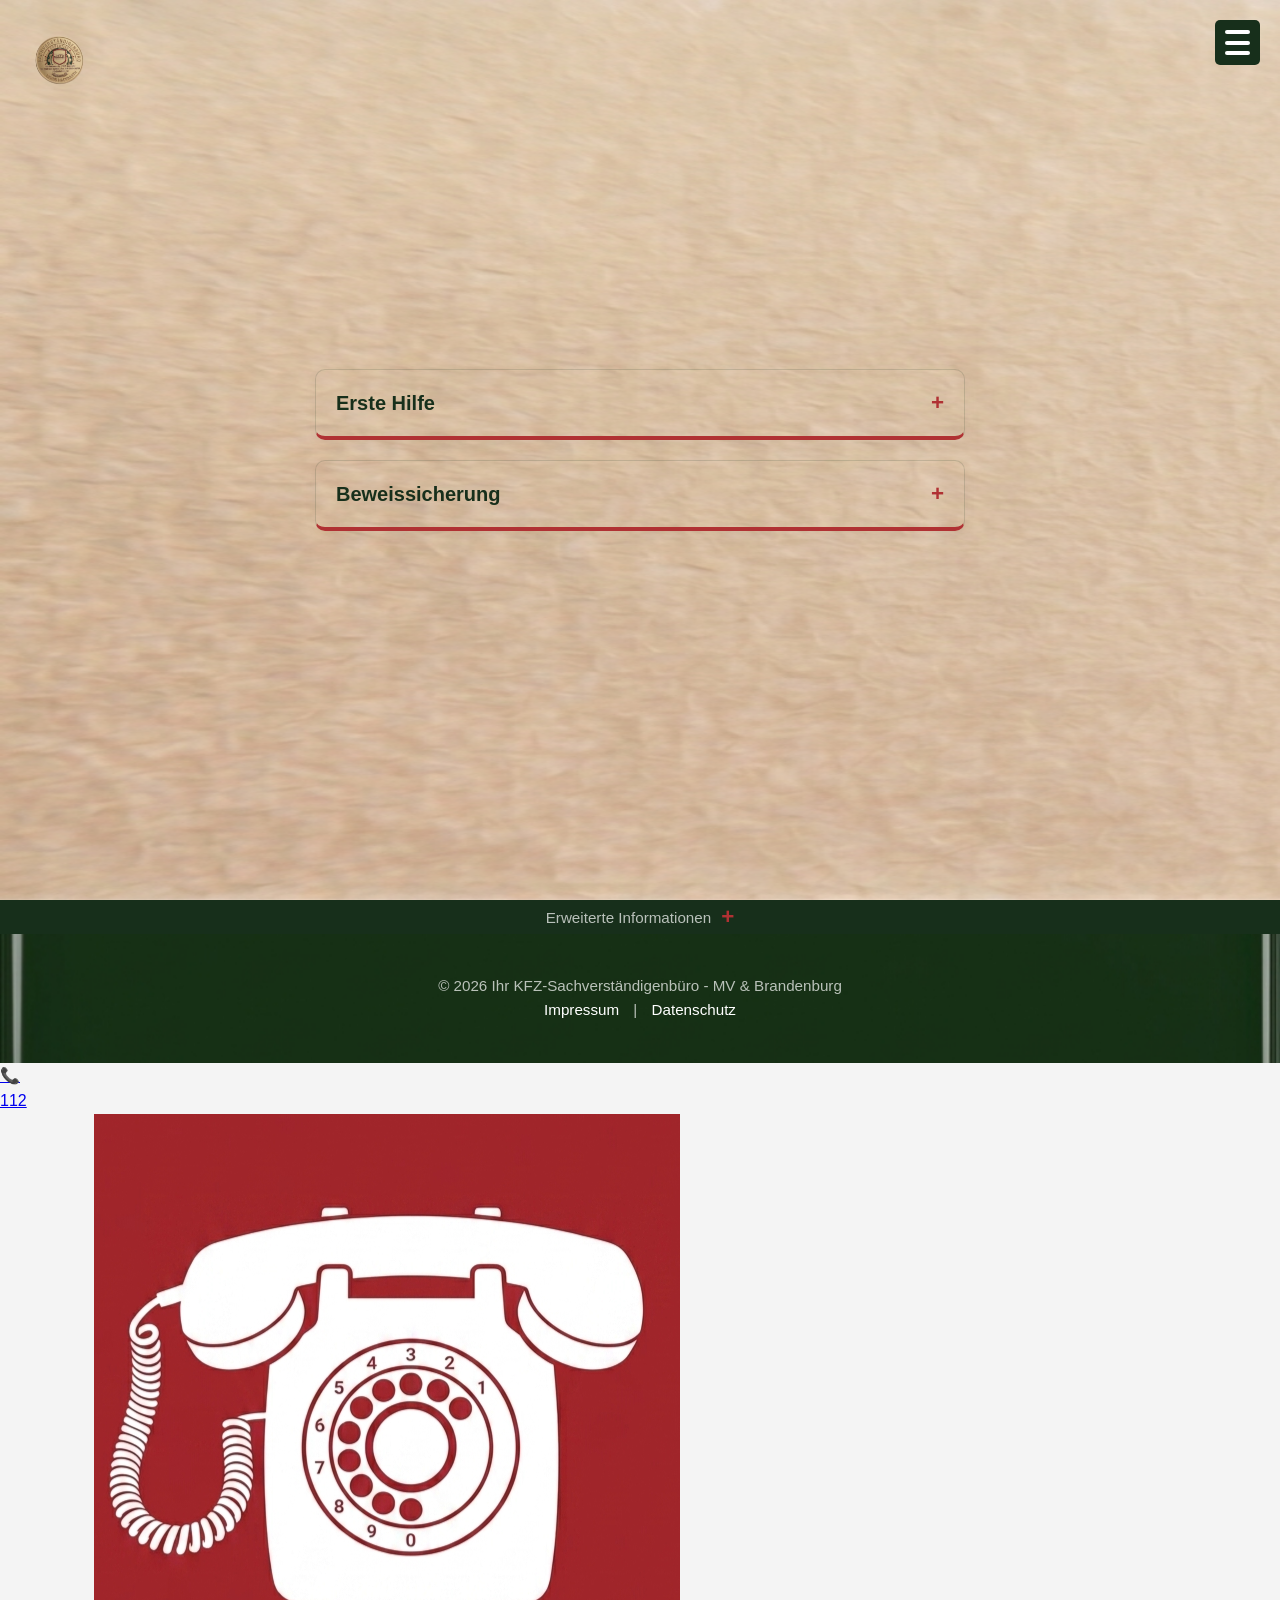
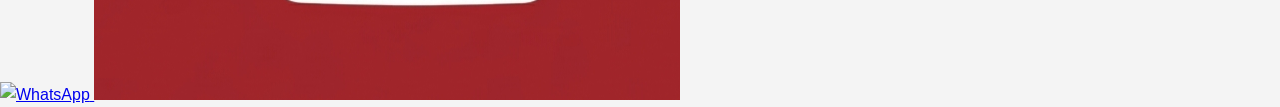
==== commit 5b28e299: "Refactor buttons for better structure and styling" ====
--- a/index.html
+++ b/index.html
@@ -31,7 +31,9 @@
     <div class="minimal-wrap">
         
         <div class="acc-card">
-            <button class="acc-header-btn" data-type="erste-hilfe">Erste Hilfe <span class="acc-icon">+</span></button>
+            <button class="acc-header-btn" data-type="erste-hilfe">
+                Erste Hilfe <span class="acc-icon">+</span>
+            </button>
             <div class="acc-panel">
                 <ol>
                     <li><strong>Unfallstelle absichern:</strong> Warnweste, Warnblinkanlage, Warndreieck.</li>
@@ -42,7 +44,9 @@
         </div>
 
         <div class="acc-card">
-            <button class="acc-header-btn" data-type="gutachter">Beweissicherung <span class="acc-icon">+</span></button>
+            <button class="acc-header-btn" data-type="gutachter">
+                Beweissicherung <span class="acc-icon">+</span>
+            </button>
             <div class="acc-panel">
                 <ol>
                     <li><strong>Fotos:</strong> Unfallstelle und Schäden dokumentieren.</li>
@@ -55,12 +59,12 @@
     </div>
 </main>
 
-<div style="width: 100%; background-color: #172F1B; border-bottom: 1px solid rgba(255,255,255,0.1);">
+<div class="extra-info-container">
     <button class="extra-info-btn acc-header-btn" data-type="extra">
-        Erweiterte Informationen <span class="acc-icon" style="font-size: 1rem; color: rgba(255,255,255,0.7);">+</span>
+        Erweiterte Informationen <span class="acc-icon">+</span>
     </button>
-    <div class="acc-panel" style="background-color: rgba(255, 255, 255, 0.95); color: #172F1B;">
-        <div style="max-width: 650px; margin: 0 auto; padding: 30px 20px;">
+    <div class="acc-panel extra-panel-bg">
+        <div class="extra-content-wrap">
             <h1>Ihr unabhängiger KFZ-Sachverständiger in MV & Brandenburg</h1>
             <p>Wir helfen Ihnen bei unverschuldeten Unfällen. Neutral, unabhängig und schnell vor Ort in ganz Mecklenburg-Vorpommern und Brandenburg.</p>
         </div>
@@ -70,28 +74,27 @@
 <footer>
     <div class="container">
         <span>© 2026 Ihr KFZ-Sachverständigenbüro - MV & Brandenburg</span>
-        <div style="margin-top: 15px;">
+        <div class="footer-links">
             <a href="impressum.html">Impressum</a> |
             <a href="datenschutz.html">Datenschutz</a>
         </div>
     </div>
 </footer>
 
-<a href="tel:112" id="floating-notruf" class="fab-container">
-    <div class="fab-btn call-emergency">
-        <span class="fab-icon">📞 112</span>
-    </div>
+<a href="tel:112" id="floating-notruf" class="fab-button emergency-red">
+    <span class="fab-text">📞<br>112</span>
 </a>
 
-<div id="floating-gutachter" class="fab-container-stack">
-    <a href="https://wa.me/4915205270675" class="fab-btn whatsapp" target="_blank">
+<div id="floating-gutachter-group">
+    <a href="https://wa.me/4915205270675" class="fab-button whatsapp-green" target="_blank">
         <img src="https://upload.wikimedia.org/wikipedia/commons/6/6b/WhatsApp.svg" alt="WhatsApp">
     </a>
-    <a href="tel:039812629866" class="fab-btn gutachter-call">
+    <a href="tel:039812629866" class="fab-button gutachter-phone">
         <img src="Bilder/1781296524343.png" alt="Gutachter Anrufen">
     </a>
 </div>
 
 <script src="script.js" defer></script>
+
 </body>
 </html>
--- a/style.css
+++ b/style.css
@@ -127,74 +127,93 @@
 }
 
 /* ==========================================================================
-4. NEU: DYNAMISCHE STRIP-BUTTONS AM UNTEREN RAND (Vollbildbreite)
-========================================================================== */
-.dynamic-sticky-bar {
+4. NEU: DYNAMISCHE FLOATING BUTTONS (Skizzen-Anpassung)
+========================================================================== */
+
+/* Basis-Ausblendung für beide Zustände */
+.fab-container, .fab-container-stack {
+    display: none;
     position: fixed;
-    bottom: 0;
-    left: 0;
-    width: 100%;
-    height: 75px;
     z-index: 9999;
-    display: none; /* Standardmäßig komplett unsichtbar */
-    box-shadow: 0 -4px 20px rgba(0,0,0,0.2);
-}
-
-/* JS schaltet diese Klasse aktiv, wenn ein Bereich geöffnet wird */
-.dynamic-sticky-bar.active {
+    transition: all 0.3s cubic-bezier(0.175, 0.885, 0.32, 1.275);
+}
+
+/* Aktivierungsklasse über JS */
+.fab-container.active {
+    display: block;
+}
+.fab-container-stack.active {
     display: flex;
-}
-
-/* NOTRUF-STRIP (Volle Breite, dein Standard-Rot) */
-#sticky-notruf {
-    background-color: #B03133;
-    justify-content: center;
-    align-items: center;
-    text-decoration: none;
-}
-
-#sticky-notruf img {
-    height: 100%;
-    width: auto;
-    object-fit: contain;
-}
-
-/* GUTACHTER-STRIP (Geteilte Ansicht für Anrufen & WhatsApp) */
-#sticky-gutachter {
-    background-color: #172F1B; /* Neutraler dunkler Ton als Basis */
-}
-
-.gutachter-btn {
-    flex: 1;
+    flex-direction: column;
+    gap: 15px; /* Abstand zwischen WhatsApp und Telefon */
+}
+
+/* Positionierung laut Skizze */
+#floating-notruf {
+    bottom: 30px;
+    left: 30px; /* Erste Hilfe Button ist LINKS unten */
+}
+
+#floating-gutachter {
+    bottom: 30px;
+    right: 30px; /* Gutachter Buttons sind RECHTS unten übereinander */
+}
+
+/* Gemeinsame Button-Eigenschaften (Kreisrund) */
+.fab-btn {
+    width: 65px;
+    height: 65px;
+    border-radius: 50%;
     display: flex;
     justify-content: center;
     align-items: center;
+    box-shadow: 0 4px 15px rgba(0, 0, 0, 0.3);
+    text-decoration: none;
+    overflow: hidden;
+    transition: transform 0.2s;
+}
+
+.fab-btn:active {
+    transform: scale(0.9);
+}
+
+/* Styles für die einzelnen Button-Typen */
+.fab-btn.call-emergency {
+    background-color: #B03133; /* Dein Notruf-Rot */
+    color: white;
+    font-weight: bold;
+    font-size: 0.9rem;
+    text-align: center;
+    border: 2px solid white;
+}
+
+.fab-btn.whatsapp {
+    background-color: #25d366; /* WhatsApp Grün */
+}
+
+.fab-btn.whatsapp img {
+    width: 35px;
+    height: 35px;
+}
+
+.fab-btn.gutachter-call {
+    background-color: #B03133;
+    border: 2px solid white;
+}
+
+/* Das Profilbild füllt den runden Button komplett aus */
+.fab-btn.gutachter-call img {
+    width: 100%;
     height: 100%;
-    transition: background-color 0.2s ease;
-}
-
-.gutachter-btn.call {
-    background-color: #B03133; /* Papas Telefon-Rot */
-}
-.gutachter-btn.call:hover { background-color: #8c2426; }
-
-.gutachter-btn.whatsapp {
-    background-color: #25d366; /* WhatsApp Grün */
-}
-.gutachter-btn.whatsapp:hover { background-color: #1ebd59; }
-
-.gutachter-btn img {
-    height: 45px;
-    width: 45px;
-    object-fit: contain;
-}
-
-/* Wenn Papa-Anrufen aktiv ist, soll das Bild wie auf dem Handy den Button füllen */
-.gutachter-btn.call img {
-    height: 100%;
-    width: 100%;
     object-fit: cover;
 }
+
+/* Text-Icon Fallback Styling */
+.fab-icon {
+    font-size: 0.85rem;
+    line-height: 1.2;
+}
+
 
 /* ==========================================================================
 5. NAVIGATION
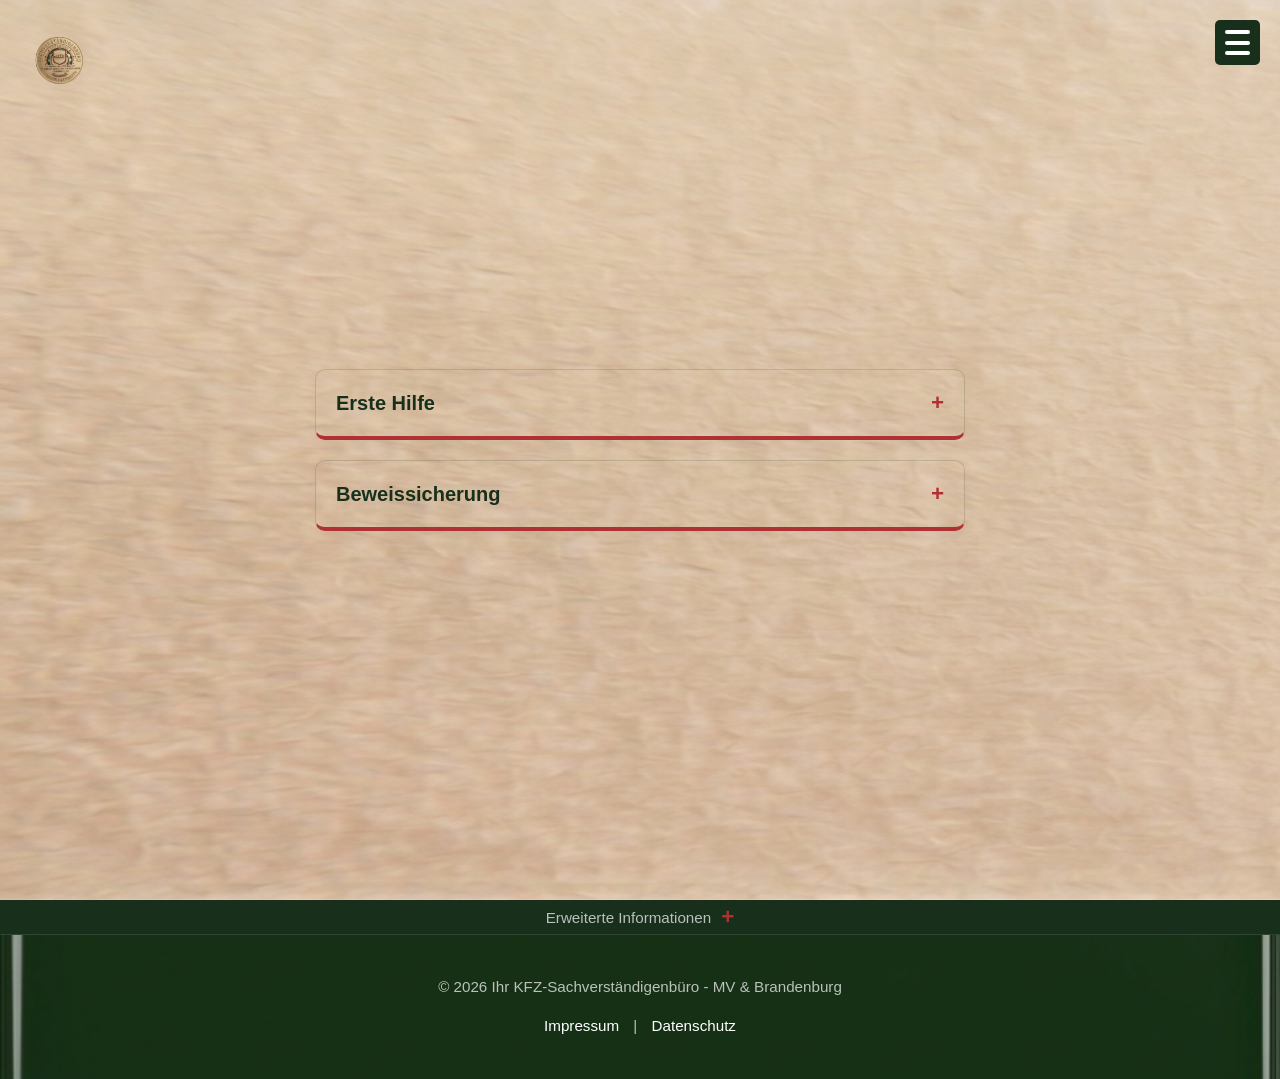
==== commit 29d249cc: "Add accordion sections and floating buttons to index.html" ====
--- a/index.html
+++ b/index.html
@@ -30,6 +30,7 @@
 <main class="content">
     <div class="minimal-wrap">
         
+        <!-- Erste Hilfe Akkordeon -->
         <div class="acc-card">
             <button class="acc-header-btn" data-type="erste-hilfe">
                 Erste Hilfe <span class="acc-icon">+</span>
@@ -43,8 +44,9 @@
             </div>
         </div>
 
+        <!-- Gutachter / Beweissicherung Akkordeon -->
         <div class="acc-card">
-            <button class="acc-header-btn" data-type="gutachter">
+            <button class="acc-header-btn" data-type="gutachten">
                 Beweissicherung <span class="acc-icon">+</span>
             </button>
             <div class="acc-panel">
@@ -81,14 +83,20 @@
     </div>
 </footer>
 
+<!-- FLOATING BUTTONS STEUERUNG -->
+
+<!-- 1. Erste Hilfe Notruf-Button (Wird unten links angezeigt) -->
 <a href="tel:112" id="floating-notruf" class="fab-button emergency-red">
     <span class="fab-text">📞<br>112</span>
 </a>
 
+<!-- 2. Gutachter Kontakt-Gruppe (Wird unten rechts angezeigt: WhatsApp + Telefon) -->
 <div id="floating-gutachter-group">
-    <a href="https://wa.me/4915205270675" class="fab-button whatsapp-green" target="_blank">
+    <!-- WhatsApp Button -->
+    <a href="https://wa.me/4915205270675" class="fab-button whatsapp-green" target="_blank" rel="noopener noreferrer">
         <img src="https://upload.wikimedia.org/wikipedia/commons/6/6b/WhatsApp.svg" alt="WhatsApp">
     </a>
+    <!-- Telefon Button mit Papas Bild -->
     <a href="tel:039812629866" class="fab-button gutachter-phone">
         <img src="Bilder/1781296524343.png" alt="Gutachter Anrufen">
     </a>
--- a/style.css
+++ b/style.css
@@ -12,7 +12,7 @@
     background-color: #f4f4f4;
     color: #172F1B;
     line-height: 1.6;
-    transition: padding-bottom 0.3s ease; /* Puffer für die Sticky-Leisten unten */
+    transition: padding-bottom 0.3s ease;
 }
 
 .container {
@@ -111,7 +111,7 @@
 }
 
 /* ==========================================================================
-3. HAUPTINHALT & PAPIERHINTERGRUND (FIXIERT & GESTRECKT)
+3. HAUPTINHALT & PAPIERHINTERGRUND
 ========================================================================== */
 .content {
     background-image: url('Bilder/1781190149157(2).png');
@@ -127,96 +127,99 @@
 }
 
 /* ==========================================================================
-4. NEU: DYNAMISCHE FLOATING BUTTONS (Skizzen-Anpassung)
-========================================================================== */
-
-/* Basis-Ausblendung für beide Zustände */
-.fab-container, .fab-container-stack {
+4. REINES FLOATING-ACTION-BUTTON (FAB) SYSTEM (Links platziert, ohne Rand)
+========================================================================== */
+
+/* Standardzustand: Unsichtbar im Hintergrund */
+#floating-notruf, 
+#floating-gutachter-group {
     display: none;
     position: fixed;
-    z-index: 9999;
-    transition: all 0.3s cubic-bezier(0.175, 0.885, 0.32, 1.275);
-}
-
-/* Aktivierungsklasse über JS */
-.fab-container.active {
-    display: block;
-}
-.fab-container-stack.active {
-    display: flex;
-    flex-direction: column;
-    gap: 15px; /* Abstand zwischen WhatsApp und Telefon */
-}
-
-/* Positionierung laut Skizze */
+    z-index: 99999 !important; /* Steht stabil über allen Elementen & Footern */
+}
+
+/* Aktivierungsklassen über JavaScript */
+#floating-notruf.active {
+    display: flex !important;
+}
+
+#floating-gutachter-group.active {
+    display: flex !important;
+    flex-direction: column; /* Stapelt WhatsApp über Telefon */
+    gap: 12px;              /* Abstand zwischen den beiden Buttons */
+}
+
+/* Positionierung auf dem Display: Beide sauber LINKS unten platziert */
 #floating-notruf {
-    bottom: 30px;
-    left: 30px; /* Erste Hilfe Button ist LINKS unten */
-}
-
-#floating-gutachter {
-    bottom: 30px;
-    right: 30px; /* Gutachter Buttons sind RECHTS unten übereinander */
-}
-
-/* Gemeinsame Button-Eigenschaften (Kreisrund) */
-.fab-btn {
-    width: 65px;
-    height: 65px;
-    border-radius: 50%;
+    bottom: 25px;
+    left: 25px;
+}
+
+#floating-gutachter-group {
+    bottom: 25px;
+    left: 25px;
+}
+
+/* Einheitsgröße & runde Form für alle schwebenden Buttons */
+.fab-button {
+    width: 65px !important;
+    height: 65px !important;
+    border-radius: 50% !important; /* Perfekter Kreis */
     display: flex;
     justify-content: center;
     align-items: center;
-    box-shadow: 0 4px 15px rgba(0, 0, 0, 0.3);
+    box-shadow: 0 4px 15px rgba(0, 0, 0, 0.4);
     text-decoration: none;
-    overflow: hidden;
-    transition: transform 0.2s;
-}
-
-.fab-btn:active {
+    overflow: hidden; /* Schneidet Bilder exakt kreisrund ab */
+    border: none !important; /* Verhindert jegliche Rahmen- oder Randlinien */
+    transition: transform 0.15s ease-in-out;
+    -webkit-tap-highlight-color: transparent;
+}
+
+/* Klick-/Touch-Effekt */
+.fab-button:active {
     transform: scale(0.9);
 }
 
-/* Styles für die einzelnen Button-Typen */
-.fab-btn.call-emergency {
-    background-color: #B03133; /* Dein Notruf-Rot */
-    color: white;
+/* SPEZIFISCHE STYLES FÜR DIE DEKORATION */
+
+/* 1. Notruf Button (Reines Rot) */
+.emergency-red {
+    background-color: #B03133 !important;
+    color: white !important;
+}
+
+.fab-text {
     font-weight: bold;
-    font-size: 0.9rem;
+    font-size: 0.8rem;
+    line-height: 1.2;
     text-align: center;
-    border: 2px solid white;
-}
-
-.fab-btn.whatsapp {
-    background-color: #25d366; /* WhatsApp Grün */
-}
-
-.fab-btn.whatsapp img {
-    width: 35px;
-    height: 35px;
-}
-
-.fab-btn.gutachter-call {
-    background-color: #B03133;
-    border: 2px solid white;
-}
-
-/* Das Profilbild füllt den runden Button komplett aus */
-.fab-btn.gutachter-call img {
-    width: 100%;
-    height: 100%;
-    object-fit: cover;
-}
-
-/* Text-Icon Fallback Styling */
-.fab-icon {
-    font-size: 0.85rem;
-    line-height: 1.2;
-}
-
-
-/* ==========================================================================
-5. NAVIGATION
+}
+
+/* 2. WhatsApp Button (Reines WhatsApp-Grün) */
+.whatsapp-green {
+    background-color: #25d366 !important;
+}
+
+.whatsapp-green img {
+    width: 35px !important;
+    height: 35px !important;
+    object-fit: contain;
+}
+
+/* 3. Gutachter Telefon-Button (Papas Bild füllt den Kreis komplett) */
+.gutachter-phone {
+    background-color: #B03133 !important;
+}
+
+.gutachter-phone img {
+    width: 100% !important;
+    height: 100% !important;
+    object-fit: cover; /* Verhindert Verzerrungen des Gesichts */
+}
+
+/* ==========================================================================
+5. NAVIGATION & SEITENMENÜ
 ========================================================================== */
 .logo-container {
     position: fixed;
@@ -234,21 +237,143 @@
     object-fit: contain;
 }
 
+/* Burger Menu */
 #menu-icon {
-    position: fixed; top: 20px; right: 20px; width: 45px; height: 45px;
-    background-color: #172F1B; border-radius: 5px; padding: 10px; cursor: pointer;
-    z-index: 10001; display: flex; flex-direction: column; justify-content: space-between;
-}
-#menu-icon .bar { width: 100%; height: 4px; background-color: white; border-radius: 2px; }
+    position: fixed; 
+    top: 20px; 
+    right: 20px; 
+    width: 45px; 
+    height: 45px;
+    background-color: #172F1B; 
+    border-radius: 5px; 
+    padding: 10px; 
+    cursor: pointer;
+    z-index: 10001; 
+    display: flex; 
+    flex-direction: column; 
+    justify-content: space-between;
+}
+
+#menu-icon .bar { 
+    width: 100%; 
+    height: 4px; 
+    background-color: white; 
+    border-radius: 2px; 
+}
 
 #side-menu {
-    position: fixed; top: 0; right: -250px; width: 250px; height: 100%;
-    background-color: #172F1B; padding-top: 80px; z-index: 10000; transition: 0.4s;
-}
-#side-menu a { display: block; padding: 15px 25px; color: white; text-decoration: none; border-bottom: 1px solid rgba(255,255,255,0.05); }
-
-/* ==========================================================================
-6. FOOTER
+    position: fixed; 
+    top: 0; 
+    right: -250px; 
+    width: 250px; 
+    height: 100%;
+    background-color: #172F1B; 
+    padding-top: 80px; 
+    z-index: 10000; 
+    transition: 0.4s;
+}
+
+#side-menu a { 
+    display: block; 
+    padding: 15px 25px; 
+    color: white; 
+    text-decoration: none; 
+    border-bottom: 1px solid rgba(255,255,255,0.05); 
+}
+
+/* ==========================================================================
+6. ZENTRIERTE AKKORDEONS & ERWEITERTE INFOS
+========================================================================== */
+.minimal-wrap { 
+    width: 100%; 
+    max-width: 650px; 
+    margin: 0 auto; 
+    display: flex; 
+    flex-direction: column; 
+    justify-content: center; 
+}
+
+.acc-card {
+    background: transparent; 
+    border: 1px solid rgba(23, 47, 27, 0.15); 
+    border-radius: 10px;
+    box-shadow: 0 4px 15px rgba(0,0,0,0.03);
+    border-bottom: 4px solid #B03133;
+    overflow: hidden;
+}
+
+.acc-card:first-child { 
+    margin-bottom: 20px; 
+}
+
+.acc-header-btn {
+    width: 100%; 
+    background: none; 
+    border: none; 
+    padding: 20px;
+    text-align: left; 
+    font-size: 1.25rem; 
+    font-weight: bold; 
+    color: #172F1B;
+    cursor: pointer; 
+    display: flex; 
+    justify-content: space-between; 
+    align-items: center;
+}
+
+.acc-panel { 
+    display: none; 
+    padding: 0 20px 20px 20px; 
+    background: transparent; 
+    color: #172F1B; 
+}
+
+.acc-icon { 
+    font-size: 1.4rem; 
+    color: #B03133; 
+    font-weight: bold; 
+}
+
+/* Flacher zentrierter Button (Erweiterte Infos) */
+.extra-info-container {
+    width: 100%; 
+    background-color: #172F1B; 
+    border-bottom: 1px solid rgba(255,255,255,0.1);
+}
+
+.extra-info-btn {
+    width: 100%; 
+    background-color: #172F1B; 
+    color: rgba(255,255,255,0.7);
+    padding: 4px 25px; 
+    font-size: 0.95rem; 
+    font-weight: normal;
+    display: flex; 
+    justify-content: center; 
+    align-items: center; 
+    gap: 10px; 
+    cursor: pointer; 
+    border: none;
+}
+
+.extra-panel-bg {
+    background-color: rgba(255, 255, 255, 0.95); 
+    color: #172F1B;
+}
+
+.extra-content-wrap {
+    max-width: 650px; 
+    margin: 0 auto; 
+    padding: 30px 20px;
+}
+
+.extra-content-wrap h1 {
+    font-size: 1.8rem;
+    margin-bottom: 15px;
+}
+
+/* ==========================================================================
+7. FOOTER
 ========================================================================== */
 footer {
     background-image: url('Bilder/1781263694012(1).png');
@@ -260,64 +385,98 @@
     font-size: 0.95rem;
     border-top: none;
 }
-footer a { color: white; text-decoration: none; margin: 0 10px; }
-footer a:hover { color: #B03133; }
-
-/* ==========================================================================
-7. RESPONSIVE
-========================================================================== */
-@media (max-width: 768px) {
-    .hero h1 { font-size: 1.9rem; }
-    
-    .logo-container {
-        width: 65px;
-        height: 65px;
-        top: 15px;
-        left: 15px;
-    }
-}
-
-/* ==========================================================================
-8. ZENTRIERTE AKKORDEONS & ZUSATZ-BUTTON
-========================================================================== */
-.minimal-wrap { 
-    width: 100%; 
-    max-width: 650px; 
-    margin: 0 auto; 
-    display: flex; 
-    flex-direction: column; 
-    justify-content: center; 
-}
-
-.acc-card {
-    background: transparent; 
-    border: 1px solid rgba(23, 47, 27, 0.15); 
-    border-radius: 10px;
-    box-shadow: 0 4px 15px rgba(0,0,0,0.03);
-    border-bottom: 4px solid #B03133;
-    overflow: hidden;
-}
-
-.acc-card:first-child { margin-bottom: 20px; }
-
-.acc-header-btn {
-    width: 100%; background: none; border: none; padding: 20px;
-    text-align: left; font-size: 1.25rem; font-weight: bold; color: #172F1B;
-    cursor: pointer; display: flex; justify-content: space-between; align-items: center;
-}
-
-.acc-panel { 
-    display: none; 
-    padding: 0 20px 20px 20px; 
-    background: transparent; 
-    color: #172F1B; 
-}
-
-.acc-icon { font-size: 1.4rem; color: #B03133; font-weight: bold; }
-
-/* FLACHER ZENTRIERTER BUTTON */
-.extra-info-btn {
-    width: 100%; background-color: #172F1B; color: rgba(255,255,255,0.7);
-    padding: 4px 25px; font-size: 0.95rem; font-weight: normal;
-    display: flex; justify-content: center; align-items: center; gap: 10px; cursor: pointer; border: none;
-}
+
+footer a { 
+    color: white; 
+    text-decoration: none; 
+    margin: 0 10px; 
+}
+
+footer a:hover { 
+    color: #B03133; 
+}
+
+.footer-links {
+    margin-top: 15px;
+}
+
+/* ==========================================================================
+8. FLOATING CALL-TO-ACTION (FAB BUTTONS)
+========================================================================== */
+
+/* Basis-Klasse für alle Floating-Elemente: Standardmäßig unsichtbar */
+#floating-notruf,
+#floating-gutachter-group {
+    position: fixed;
+    bottom: 20px;
+    z-index: 9999;
+    display: none; /* Versteckt die Buttons standardmäßig */
+    transition: all 0.3s ease;
+}
+
+/* Wird vom JavaScript hinzugefügt, wenn das jeweilige Akkordeon geöffnet wird */
+#floating-notruf.active {
+    display: flex; /* Zeigt den Notruf-Button als Flexbox an */
+}
+
+#floating-gutachter-group.active {
+    display: flex; /* Zeigt die Gutachter-Gruppe als Flexbox an */
+}
+
+/* Spezifische Positionierung */
+#floating-notruf {
+    left: 20px; /* Erste Hilfe unten LINKS */
+}
+
+#floating-gutachter-group {
+    right: 20px; /* Gutachter unten RECHTS */
+    flex-direction: column; /* Buttons untereinander (Nutze 'row' für nebeneinander) */
+    gap: 15px; /* Abstand zwischen WhatsApp und normalem Telefon-Button */
+}
+
+/* Gemeinsame Styles für die einzelnen runden Buttons */
+.fab-button {
+    width: 65px;
+    height: 65px;
+    border-radius: 50%;
+    display: flex;
+    align-items: center;
+    justify-content: center;
+    text-decoration: none;
+    box-shadow: 0 4px 15px rgba(0, 0, 0, 0.3);
+    transition: transform 0.2s ease, box-shadow 0.2s ease;
+}
+
+.fab-button:hover {
+    transform: scale(1.08);
+    box-shadow: 0 6px 20px rgba(0, 0, 0, 0.4);
+}
+
+/* Farben & Inhalte der Buttons */
+.emergency-red {
+    background-color: #B03133; /* Dein dunkles Rot passend zum Design */
+    color: white;
+    border: 3px solid white;
+}
+
+.fab-text {
+    font-size: 0.75rem;
+    font-weight: bold;
+    text-align: center;
+    line-height: 1.2;
+}
+
+.whatsapp-green {
+    background-color: #25D366;
+}
+
+.whatsapp-green img {
+    width: 35px;
+    height: 35px;
+}
+
+.phone-blue {
+    background-color: #00305f; /* Dein edles Dunkelblau */
+    color: white;
+    font-size: 1.6rem;
+}
